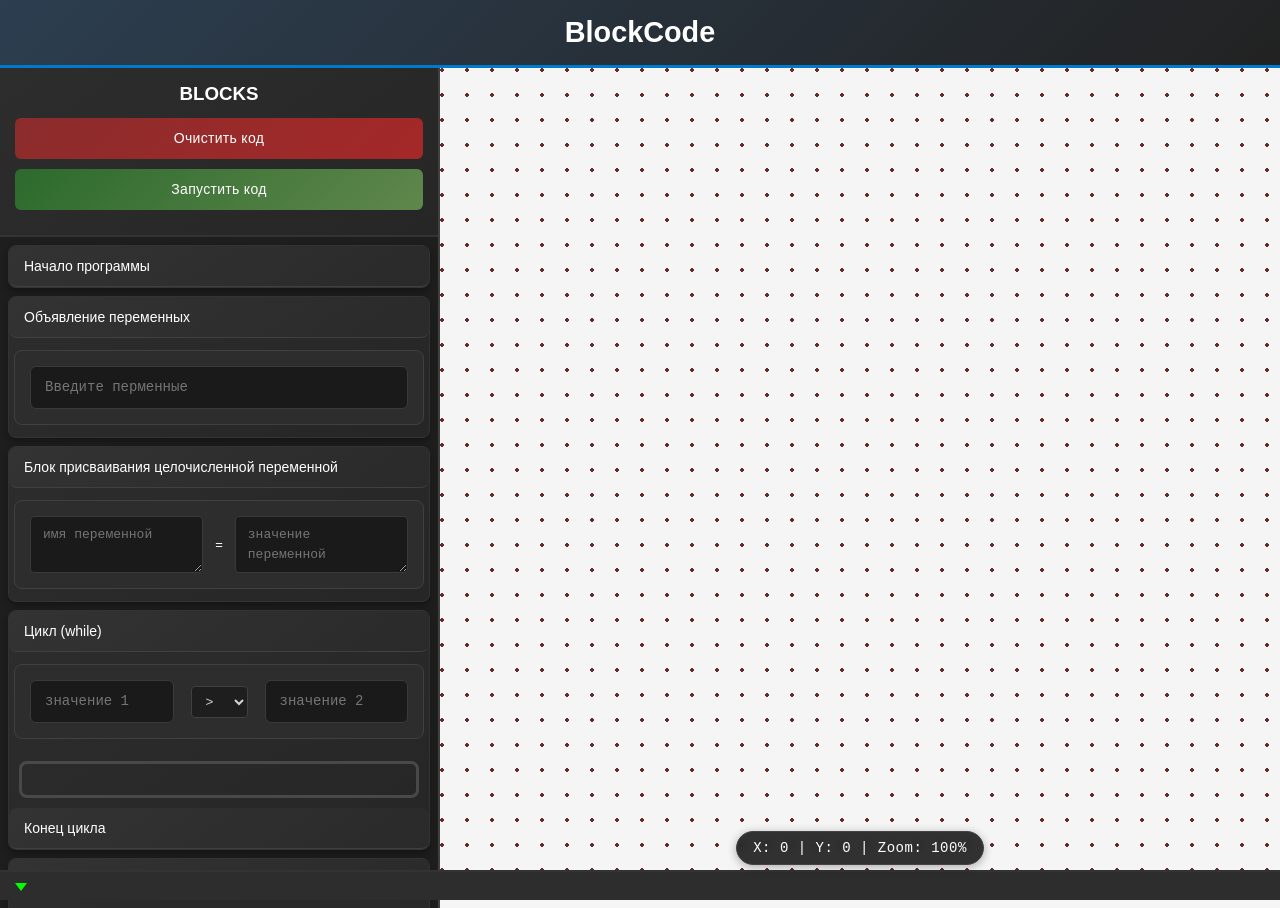
==== html/index.html @ 3c189d2e "nothing" ====
<!DOCTYPE html>
<html lang="en">
<head>
    <meta charset="UTF-8">
    <meta name="viewport" content="width=device-width, initial-scale=1.0">
    <title>BlockCode</title>
    <link rel="stylesheet" href="../css/style.css">
</head>
<body>
    <header class="header">
        <a class="logo">BlockCode</a> 
    </header>

    <div class="content">

        <div class="left-panel">
        
                <div class="panel-header">
                    <h3>BLOCKS</h3>
                    <button class="btn" id="clear-block-btn">Очистить код</button>
                    <button class="btn" id="run-program-btn">Запустить код</button>
                </div>
    
                <div class="block-container">
                    <div class="block-code" draggable="true" data-type="start">
                        <div class="block-header">
                            <span class="block-title">Начало программы</span>
                        </div>
                    </div>

                    <div class="block-code" draggable="true" data-type="VARIABLE">
                        <div class="block-header">
                            <span class="block-title">Объявление переменных</span>
                        </div>
                        <div class="block-code-content">
                            <div class="block-varible">
                                <input type="text" class="input-left" id="input_block_varible" placeholder="Введите перменные">
                            </div>
                        </div>
                    </div>
    
                    <div class="block-code" draggable="true" data-type="ASSIGN">
                        <div class="block-header">
                            <span class="block-title">Блок присваивания целочисленной переменной</span>
                        </div>
                        <div class="block-code-content">
                            <div class="block-varible">
                                <textarea name="block-name-varible" id="textarea_block_varible" placeholder="имя переменной"></textarea>
                                <span>=</span>
                                <textarea name="block-varible-values" id="textarea_block_values" placeholder="значение переменной"></textarea>
                            </div>
                        </div>
                    </div>

                    <div class="block-code" draggable="true" data-type="WHILE">
                        <div class="block-header">
                            <span class="block-title">Цикл (while)</span>
                        </div>
                        <div class="block-code-content">
                            <div class="condition-row">
                                <input type="text" class="input-left" id="input1_while_block" placeholder="значение 1">
                                <select class="operator-select" id="selector_while_block">
                                    <option value=">">></option>
                                    <option value="<"><</option>
                                    <option value="==">==</option>
                                    <option value="!=">!=</option>
                                    <option value=">=">>=</option>
                                    <option value="<="><=</option>
                                </select>
                                <input type="text" class="input-right" id="input2_while_block" placeholder="значение 2">
                            </div>
                        </div>
                        <div class="spawn-zone">

                        </div>
                           
                        <div class="block-footer">
                            <span class="block-title">Конец цикла</span>
                        </div>
                    </div>
                    
                    <div class="block-code" draggable="true" data-type="IF">
                        <div class="block-header">
                            <span class="block-title">Если</span>
                        </div>
                        <div class="block-code-content">
                            <div class="condition-row">
                                <input type="text" class="input-left" id="input1_if_block" placeholder="значение 1">
                                <select class="operator-select" id="selector_if_block">
                                    <option value=">">></option>
                                    <option value="<"><</option>
                                    <option value="==">==</option>
                                    <option value="!=">!=</option>
                                    <option value=">=">>=</option>
                                    <option value="<="><=</option>
                                </select>
                                <input type="text" class="input-right" id="input2_if_block" placeholder="значение 2">
                            </div>
                            
                        </div>
                        <div class="spawn-zone">

                        </div>
                        <div class="block-footer">
                            <span class="block-title">Конец если</span>
                        </div>
                    </div>

                    <div class="block-code" draggable="true" data-type="IF-ELSE">
                        <div class="block-header">
                            <span class="block-title">Если</span>
                        </div>
                        <div class="block-code-content">
                            <div class="condition-row">
                                <input type="text" class="input-left" id="input1_if_else_block" placeholder="значение 1">
                                <select class="operator-select" id="selector1_if_else_block">
                                    <option value=">">></option>
                                    <option value="<"><</option>
                                    <option value="==">==</option>
                                    <option value="!=">!=</option>
                                    <option value=">=">>=</option>
                                    <option value="<="><=</option>
                                </select>
                                <input type="text" class="input-right" id="input2_if_else_block" placeholder="значение 2">
                            </div>
                        </div>
                        <div class="spawn-zone">

                        </div>
                        <div class="block-footer">
                            <span class="block-title">Конец если</span>
                        </div>
                        <div class="block-header">
                            <span class="block-title">иначе</span>
                        </div>
                        
                        <div class="spawn-zone">

                        </div>
                        
                        <div class="block-footer">
                            <span class="block-title">Конец иначе</span>
                        </div>
                    </div>
    
                    <div class="block-code" draggable="true" data-type="arithmetic">
                        <div class="block-header">
                            <span class="block-title">Арифметика</span>
                        </div>
                        <div class="block-code-content">
                            <div class="condition-row">
    
                                <input type="text" class="input-left" id="input1_arifm_block" placeholder="значение 1">
    
                                <select class="operator-select" id="input_arifm_block">
                                    <option value="+">+</option>
                                    <option value="-">-</option>
                                    <option value="*">*</option>
                                    <option value="/">/</option>
                                    <option value="%">%</option>
                                </select>
                                <input type="text" class="input-right" id="input2_arifm_block" placeholder="значение 2">
                            </div>
                        </div>
                    </div>
                </div>
            
        </div>

        <div class="right-panel" id="rightPanel">
            <div class="programming-space" id="proramingSpace">
              
                
            </div>            
        </div>

        <div class="coordinates" id="coordinates">
            X: 0 | Y: 0 | Zoom: 100%
        </div>
    </div>

    <div id="console-wrapper">
        <div id="console-tab" onclick="toggleConsole()">
            <div id="console-chervon"></div>

        </div>
        <div id="console-body"></div>
    </div>

    <script src="../scripts/site_program/drag_drop.js"></script>
    <script src="../scripts/site_program/zoom.js"></script>
    <script src="../scripts/site_program/console.js"></script>
    <script type="module" src="../scripts/kapot.js"></script>
</body>
</html>




<!-- Получается, что нам нужно 5 блоков -->
<!-- Блок объявления пустых переменных --> <!-- sdelano -->
<!-- Блок перезаписи переменных --> <!-- in progress -->
<!-- Арифметика (в том числе со скобками и тому подобным) --> <!-- in progress -->
<!-- Условие -->
<!-- Цикл -->
---- css/style.css ----
* {
    margin: 0;
    padding: 0;
    box-sizing: border-box;
}

html, body {
    font-family: Arial, sans-serif;
    overflow-y: hidden;
    margin: 0;
    padding: 0;
}

.header {
    background: linear-gradient(135deg, #2c3e50 0%, #222222 100%);
    color: white;
    padding: 1rem;
    position: sticky;
    border-bottom: 3px solid #007acc;
}

.logo {
    justify-content: center;
    display: flex;
    font-size: 1.8rem;
    font-weight: bold;
    color: white;
    text-decoration: none;
}

.left-pannel {
    background-color: #1e1e1e;
    position: sticky;
}

.container {
    display: flex;
    height: 100vh;
    flex: 1 1;
    overflow-y: auto;
    min-height: 10;
}

.left-panel {
    width: 400px;
    background-color: #1e1e1e;
    color: #fff;
    display: flex;
    flex-direction: column;
    border-right: 2px solid #404040;
}

.panel-header {

    padding: 15px;
    gap: 15px;
    background: linear-gradient(145deg, #2d2d2d 0%, #262626 100%);
    border-bottom: 2px solid #333;
}

.panel-header h3 {
    justify-content: center;
    display: flex;
    margin-bottom: 13px;
    color: #fff;
}


.btn {
    margin: 10px 0 ;
    display: block;
    width: 100%;
    padding: 10px 20px;
    border: none;
    border-radius: 6px;
    font-size: 14px;
    font-weight: 500;
    cursor: pointer;
    transition: all 0.3s ease;
    text-align: center;
    text-decoration: none;
    line-height: 1.5;
    letter-spacing: 0.3px;
    color: #fff;
}

#clear-block-btn{
    background: linear-gradient(135deg, #8b2c2c 0%, #a52828 100%);
}

#run-program-btn {
    background: linear-gradient(135deg, #2d6a2d 0%, #5f874c 100%);
}



.content {
    display: flex;
    overflow: hidden;
}

.left-panel {
    width: 440px;
    overflow-y: auto;
    overflow-x: hidden;
    height: calc(100vh - 60px);
}

::-webkit-scrollbar {
    width: 6px;
}

::-webkit-scrollbar-thumb {
    background: rgba(255,255,255,0.2);
    border-radius: 3px;
}

::-webkit-scrollbar-thumb:hover {
    background: rgba(255,255,255,0.3);
}



.block-code {
    margin: 8px;
    border: 1px solid #333;
    min-width: auto;
    border-radius: 8px;
    background: linear-gradient(145deg, #2d2d2d 0%, #262626 100%);
    box-shadow: 0 4px 6px rgba(0,0,0,0.3);
    font-family: 'Segoe UI', sans-serif;
    font-size: 13px;
}

.block-code.in-workspace{
    width: 400px;
    
}

.block-header,
.block-footer {
    background: linear-gradient(145deg, #333 0%, #2a2a2a 100%);
    position: sticky;
    top: 0;
    padding: 12px 15px;
    border-bottom: 1px solid #404040;
    border-radius: 8px;
    justify-content: space-between;
    gap: 10px;
    cursor: pointer;
}

.block-title {
    display: flex;
    justify-self: center;
    gap: 8px;
    color: #fff;
    font-size: 14px;
    font-weight: 500;
    margin: 0;
}


.delete-btn {
    position: absolute;
    right: 5px;
    top: 5px;
    width: 25px;
    height: 25px;
    border: none;
    border-radius: 50%;
    background-color: #e74c3c;
    color: white;
    cursor: pointer;
    
}


.operator-select {
    display: flex;
    justify-self: center;
    height: 32px;
    width: 57px;
    margin: 5px;
    padding: 0 10px;
    color: #d4d4d4;
    background-color: #1e1e1e;
    border: 1px solid #404040;
    border-radius: 4px;
    cursor: pointer;
}

.operator-select:hover {
    border-color: #007acc;
    background-color: #252525;
}

.block-varible {
    display: flex;
    align-items: center;
    gap: 12px;
    padding: 15px;
    background-color: #2d2d2d;
    border: 1px solid #404040;
    border-radius: 8px;
    margin: 7px 0 ;
    width: 100%;
    
}

.block-varible textarea {
    background-color: #1a1a1a;
    color: #d4d4d4;
    border: 1px solid #3a3a3a;
    border-radius: 4px;
    padding: 8px 12px;
    font-family: 'Courier New', monospace;
    font-size: 13px;
    line-height: 1.5;
    resize: both;
    min-height: 36px;
    max-height: 120px;
    min-width: 120px;
}

.condition-row {
    display: flex;
    align-items: center;
    gap: 12px;
    padding: 15px;
    background-color: #2d2d2d;
    border: 1px solid #404040;
    border-radius: 8px;
    margin: 7px 0 ;
    max-width: 100%;
    
}

.input-left, .input-right {
    flex: 1;
    
    background-color: #1a1a1a;
    color: #fff; 
    border: 1px solid #3a3a3a;
    border-radius: 6px;
    padding: 10px 14px;
    font-family: 'Courier New', monospace;
    font-size: 14px;
    line-height: 1.5;
    min-width: 120px;
}

#input_block_varible {
    width: 500px;
}

.block-code-content {
    justify-content: center;
    display: flex;
    gap: 5px;
    padding: 5px;
}

.cycle-condition {
    display: flex;
    align-items: center;
    gap: 12px;
    padding: 15px;
    background-color: #2d2d2d;
    border: 1px solid #404040;
    border-radius: 8px;
    margin: 7px 0 ;
}

.cycle-blocks {
    display: flex;
    align-items: center;
    justify-content: center;
    min-height: 40px;
    border: 3px solid #2d2d2d;
}

.spawn-zone {
    height:  37px;
    border: 3px solid #494949;
    border-radius: 8px;
    margin: 10px; 
}

.right-panel {
    flex: 1;
    position: relative;
    overflow: hidden;
    background-color: #2d2d2d;
    height: 800x;
    min-height: 100%;
}

.right-panel.panning {
    cursor: grabbing;
}

#proramingSpace {
    position: absolute;
    top: 0;
    left: 0;
    width: 5000px;
    height: 5000px;
    transform-origin: 0 0;
    background-image: radial-gradient(circle at 2px 2px, #672929 2px, transparent 2px);
    background-size: 25px 25px;
    background-color: #f5f5f5;
    background-repeat: repeat;
    color: #ffffff


}

.coordinates {
    position: fixed;
    justify-self: center;
    bottom: 20px;
    left: calc(440px + 20px);
    background: rgba(0,0,0,0.8);
    color: #fff;
    padding: 8px 16px;
    border-radius: 20px;
    font-family: 'Courier New', monospace;
    font-size: 13px;
    border: 1px solid #007acc;
    letter-spacing: 0.5px;
}


#console-wrapper {
    position: fixed;
    bottom: 0;
    left: 0;
    right: 0;
    height: 30px;
    background: #1e1e1e;
    color: #00ff00;
    font-family: 'Courier New', monospace;
    border-top: 2px solid #333;
    transition: height 0.3s ease;
    overflow: hidden;
    display: flex;
    flex-direction: column;
}

#console-wrapper.open {
    height: 300px;
}


#console-tab {
    height: 30px;
    background: #2d2d2d;
    cursor: pointer;
    display: flex;
    align-items: center;
    padding: 0 15px;
    border-bottom: 1px solid #444;
    user-select: none;
    flex-shrink: 0;
}

#console-tab:hover {
    background: #3d3d3d;
}

#console-chervon {
    width: 0;
    height: 0;
    border-left: 6px solid transparent;
    border-right: 6px solid transparent;
    border-top: 8px solid #00ff00;
    transition: transform 0.3s ease;
}

#console-wrapper.open #console-chervon {
    transform: rotate(180deg);
}

#console-body {
    flex: 1;
    overflow-y: auto;
    padding: 10px;
    background: #1e1e1e;
    color: #00ff00;
    font-size: 14px;
    line-height: 1.5;
    scroll-behavior: smooth;
}

.console-line {
    margin-bottom: 4px;
    word-break: break-all;
    white-space: pre-wrap;
    border-bottom: 1px solid #333;
    padding: 2px 0;
    animation: fadeIn 0.2s ease;
}

.console-prefix {
    color: #4caf50;
    font-weight: bold;
    margin-right: 8px;
    opacity: 0.8;
}

.console-error {
    color: #ff4444;
}

#console-body::-webkit-scrollbar {
    width: 8px;
}

#console-body::-webkit-scrollbar-track {
    background: #2d2d2d;
}

#console-body::-webkit-scrollbar-thumb {
    background: #666;
    border-radius: 4px;
}

#console-body::-webkit-scrollbar-thumb:hover {
    background: #888;
}


@keyframes fadeIn {
    from {
        opacity: 0;
        transform: translateY(-5px);
    }
    to {
        opacity: 1;
        transform: translateY(0);
    }
}

#console-body {
    text-shadow: 0 0 5px rgba(0, 255, 0, 0.3);
}

.console-line:hover {
    background: rgba(255, 255, 255, 0.05);
}


.coordinates {
    position: fixed;
    bottom: 35px; 
    right: 20px;
    background: rgba(0, 0, 0, 0.8);
    color: #fff;
    padding: 8px 16px;
    border-radius: 20px;
    font-family: 'Courier New', monospace;
    font-size: 14px;
    border: 1px solid #444;
    backdrop-filter: blur(5px);
    z-index: 999;
    transition: bottom 0.3s ease;
    box-shadow: 0 2px 10px rgba(0, 0, 0, 0.3);
}

#console-wrapper.open + .coordinates,
.coordinates:has(+ #console-wrapper.open) {
    bottom: 305px; 
}
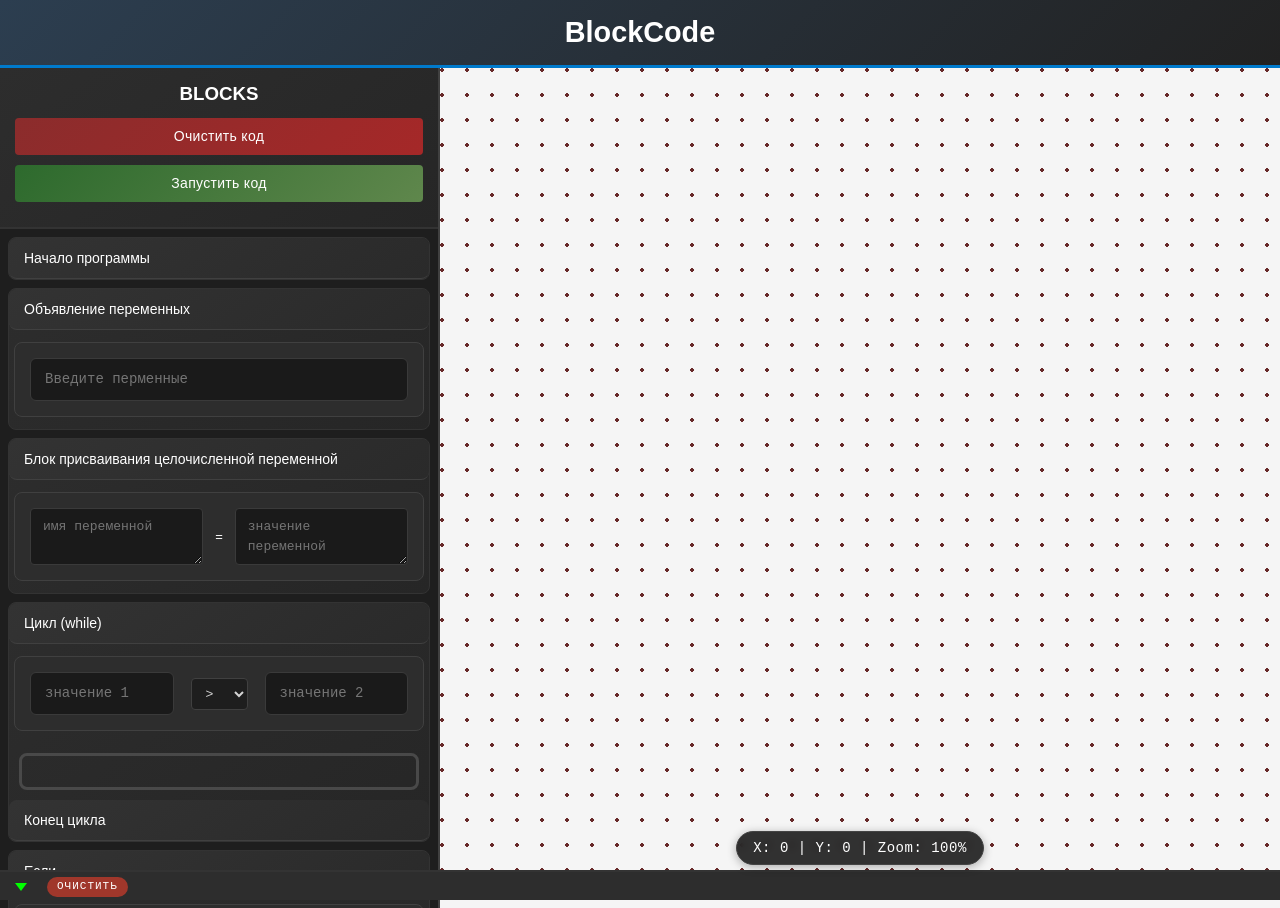
==== commit b569f853: "version 10" ====
--- a/html/index.html
+++ b/html/index.html
@@ -144,26 +144,6 @@
                         </div>
                     </div>
     
-                    <div class="block-code" draggable="true" data-type="arithmetic">
-                        <div class="block-header">
-                            <span class="block-title">Арифметика</span>
-                        </div>
-                        <div class="block-code-content">
-                            <div class="condition-row">
-    
-                                <input type="text" class="input-left" id="input1_arifm_block" placeholder="значение 1">
-    
-                                <select class="operator-select" id="input_arifm_block">
-                                    <option value="+">+</option>
-                                    <option value="-">-</option>
-                                    <option value="*">*</option>
-                                    <option value="/">/</option>
-                                    <option value="%">%</option>
-                                </select>
-                                <input type="text" class="input-right" id="input2_arifm_block" placeholder="значение 2">
-                            </div>
-                        </div>
-                    </div>
                 </div>
             
         </div>
@@ -183,7 +163,7 @@
     <div id="console-wrapper">
         <div id="console-tab" onclick="toggleConsole()">
             <div id="console-chervon"></div>
-
+            <button id="console-clear-but" onclick="event.stopPropagation(); clearConsole()">Очистить</button>
         </div>
         <div id="console-body"></div>
     </div>
@@ -197,10 +177,3 @@
 
 
 
-
-<!-- Получается, что нам нужно 5 блоков -->
-<!-- Блок объявления пустых переменных --> <!-- sdelano -->
-<!-- Блок перезаписи переменных --> <!-- in progress -->
-<!-- Арифметика (в том числе со скобками и тому подобным) --> <!-- in progress -->
-<!-- Условие -->
-<!-- Цикл -->
--- a/css/style.css
+++ b/css/style.css
@@ -84,12 +84,39 @@
     color: #fff;
 }
 
-#clear-block-btn{
+#clear-block-btn {
     background: linear-gradient(135deg, #8b2c2c 0%, #a52828 100%);
-}
+    border: none;
+    color: white;
+    cursor: pointer;
+    padding: 8px 16px;
+    border-radius: 4px;
+    font-family: inherit;
+    transition: all 0.2s ease;
+}
+
+#clear-block-btn:hover {
+    transform: scale(0.95);
+    background: linear-gradient(135deg, #6b1f1f 0%, #7a1f1f 100%);
+    box-shadow: inset 0 0 10px rgba(0, 0, 0, 0.3);
+}
+
 
 #run-program-btn {
     background: linear-gradient(135deg, #2d6a2d 0%, #5f874c 100%);
+    border: none;
+    color: white;
+    cursor: pointer;
+    padding: 8px 16px;
+    border-radius: 4px;
+    font-family: inherit;
+    transition: all 0.2s ease;
+}
+
+#run-program-btn:hover {
+    transform: scale(0.95);
+    background: linear-gradient(135deg, #1f4f1f 0%, #3e6b2f 100%);
+    box-shadow: inset 0 0 10px rgba(0, 0, 0, 0.3);
 }
 
 
@@ -127,7 +154,7 @@
     min-width: auto;
     border-radius: 8px;
     background: linear-gradient(145deg, #2d2d2d 0%, #262626 100%);
-    box-shadow: 0 4px 6px rgba(0,0,0,0.3);
+    
     font-family: 'Segoe UI', sans-serif;
     font-size: 13px;
 }
@@ -173,6 +200,11 @@
     color: white;
     cursor: pointer;
     
+}
+
+.delete-btn:hover{
+    transform: scale(0.95);
+    background-color: #73271f;
 }
 
 
@@ -354,6 +386,7 @@
 
 
 #console-tab {
+    gap: 20px;
     height: 30px;
     background: #2d2d2d;
     cursor: pointer;
@@ -473,3 +506,36 @@
     bottom: 305px; 
 }
 
+#console-clear-but {
+    position: relative;
+    height: 20px;
+    border: none;
+    border-radius: 12px;
+    background-color: #a0372b;
+    color: white;
+    cursor: pointer;
+    font-size: 11px;
+    line-height: 1;
+    display: flex;
+    align-items: center;
+    justify-content: center;
+    transition: background-color 0.2s ease;
+    font-family: 'Courier New', monospace;
+    padding: 0 10px;
+
+    text-transform: uppercase;
+    letter-spacing: 1px;
+}
+
+#console-clear-but:hover {
+    background-color: #6d231b;
+}
+
+#console-clear-but:active {
+    transform: scale(0.95);
+}
+
+#console-clear-but:focus-visible {
+    outline: 2px solid #e74c3c;
+    outline-offset: 2px;
+}
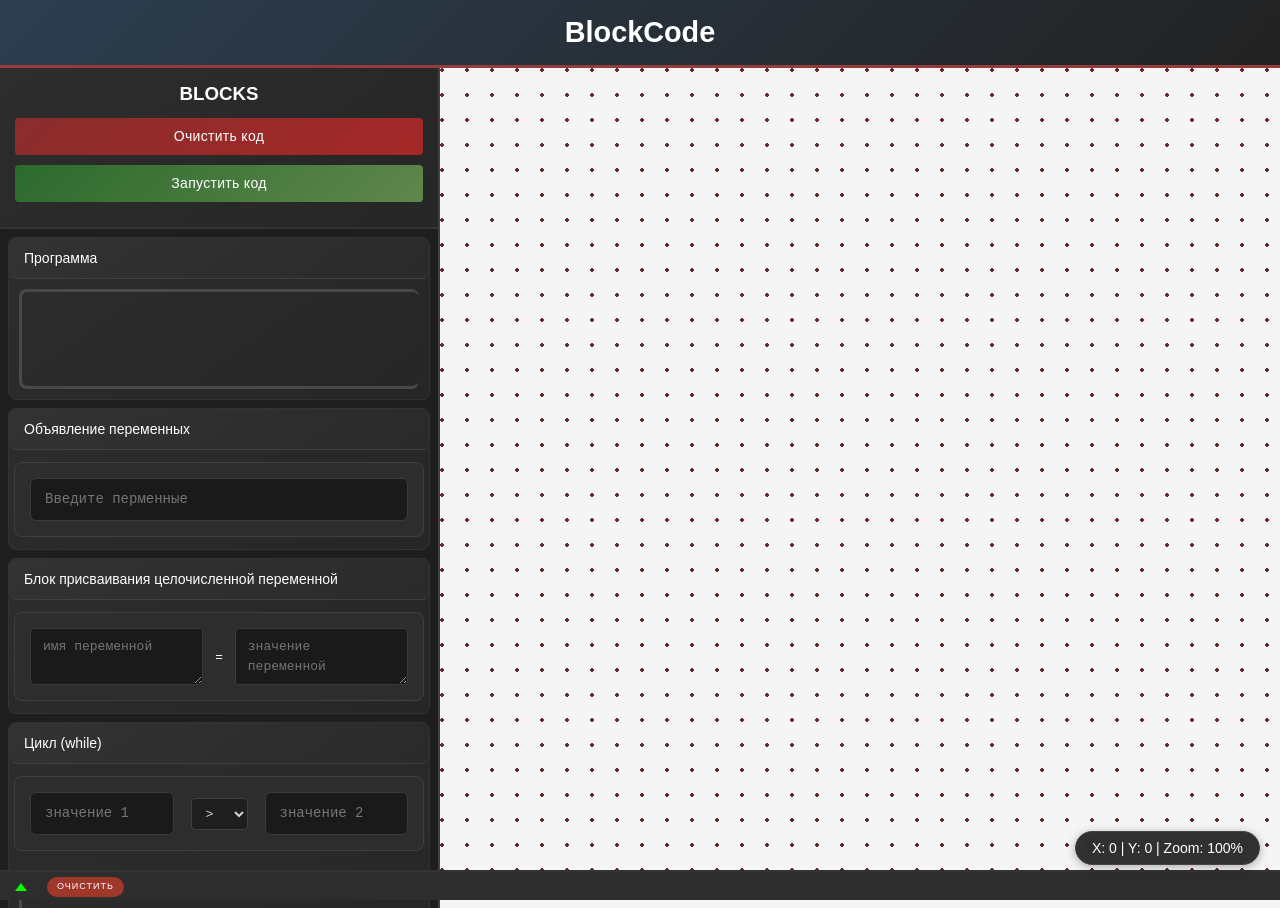
==== commit a1fc804a: "новый драг и дроп, обработка код" ====
--- a/html/index.html
+++ b/html/index.html
@@ -23,9 +23,13 @@
                 </div>
     
                 <div class="block-container">
+
                     <div class="block-code" draggable="true" data-type="start">
                         <div class="block-header">
-                            <span class="block-title">Начало программы</span>
+                            <span class="block-title">Программа</span>
+                        </div>
+                        <div class="spawn-zone">
+
                         </div>
                     </div>
 
@@ -172,6 +176,7 @@
     <script src="../scripts/site_program/zoom.js"></script>
     <script src="../scripts/site_program/console.js"></script>
     <script type="module" src="../scripts/kapot.js"></script>
+    <script src="../scripts/block-manager.js"></script>
 </body>
 </html>
 
--- a/css/style.css
+++ b/css/style.css
@@ -16,7 +16,7 @@
     color: white;
     padding: 1rem;
     position: sticky;
-    border-bottom: 3px solid #007acc;
+    border-bottom: 3px solid #943c3c;
 }
 
 .logo {
@@ -33,13 +33,7 @@
     position: sticky;
 }
 
-.container {
-    display: flex;
-    height: 100vh;
-    flex: 1 1;
-    overflow-y: auto;
-    min-height: 10;
-}
+
 
 .left-panel {
     width: 400px;
@@ -47,6 +41,7 @@
     color: #fff;
     display: flex;
     flex-direction: column;
+    
     border-right: 2px solid #404040;
 }
 
@@ -84,6 +79,7 @@
     color: #fff;
 }
 
+#run-program-btn,
 #clear-block-btn {
     background: linear-gradient(135deg, #8b2c2c 0%, #a52828 100%);
     border: none;
@@ -95,6 +91,7 @@
     transition: all 0.2s ease;
 }
 
+#run-program-btn:hover,
 #clear-block-btn:hover {
     transform: scale(0.95);
     background: linear-gradient(135deg, #6b1f1f 0%, #7a1f1f 100%);
@@ -103,25 +100,20 @@
 
 
 #run-program-btn {
-    background: linear-gradient(135deg, #2d6a2d 0%, #5f874c 100%);
-    border: none;
-    color: white;
-    cursor: pointer;
-    padding: 8px 16px;
-    border-radius: 4px;
-    font-family: inherit;
-    transition: all 0.2s ease;
+    background: linear-gradient(135deg, #2d6a2d 0%, #5f874c 100%) !important;
+    
 }
 
 #run-program-btn:hover {
-    transform: scale(0.95);
-    background: linear-gradient(135deg, #1f4f1f 0%, #3e6b2f 100%);
-    box-shadow: inset 0 0 10px rgba(0, 0, 0, 0.3);
-}
-
-
+    background: linear-gradient(135deg, #1f4f1f 0%, #3e6b2f 100%) !important;
+}
+
+.block-container{
+    
+}
 
 .content {
+    
     display: flex;
     overflow: hidden;
 }
@@ -315,8 +307,10 @@
 .spawn-zone {
     height:  37px;
     border: 3px solid #494949;
+    border-right: hidden;
     border-radius: 8px;
     margin: 10px; 
+    
 }
 
 .right-panel {
@@ -333,6 +327,7 @@
 }
 
 #proramingSpace {
+    
     position: absolute;
     top: 0;
     left: 0;
@@ -343,26 +338,11 @@
     background-size: 25px 25px;
     background-color: #f5f5f5;
     background-repeat: repeat;
-    color: #ffffff
-
-
-}
-
-.coordinates {
-    position: fixed;
-    justify-self: center;
-    bottom: 20px;
-    left: calc(440px + 20px);
-    background: rgba(0,0,0,0.8);
-    color: #fff;
-    padding: 8px 16px;
-    border-radius: 20px;
-    font-family: 'Courier New', monospace;
-    font-size: 13px;
-    border: 1px solid #007acc;
-    letter-spacing: 0.5px;
-}
-
+    color: #ffffff;
+    cursor: crosshair;   
+
+
+}
 
 #console-wrapper {
     position: fixed;
@@ -409,10 +389,11 @@
     border-right: 6px solid transparent;
     border-top: 8px solid #00ff00;
     transition: transform 0.3s ease;
+    transform: rotate(180deg);
 }
 
 #console-wrapper.open #console-chervon {
-    transform: rotate(180deg);
+    transform: rotate(-90deg);
 }
 
 #console-body {
@@ -486,13 +467,14 @@
 
 .coordinates {
     position: fixed;
+    
     bottom: 35px; 
     right: 20px;
     background: rgba(0, 0, 0, 0.8);
     color: #fff;
     padding: 8px 16px;
     border-radius: 20px;
-    font-family: 'Courier New', monospace;
+    
     font-size: 14px;
     border: 1px solid #444;
     backdrop-filter: blur(5px);
@@ -514,15 +496,13 @@
     background-color: #a0372b;
     color: white;
     cursor: pointer;
-    font-size: 11px;
+    font-size: 9px;
     line-height: 1;
     display: flex;
     align-items: center;
     justify-content: center;
     transition: background-color 0.2s ease;
-    font-family: 'Courier New', monospace;
     padding: 0 10px;
-
     text-transform: uppercase;
     letter-spacing: 1px;
 }
@@ -538,4 +518,22 @@
 #console-clear-but:focus-visible {
     outline: 2px solid #e74c3c;
     outline-offset: 2px;
-}+}
+
+.spawn-zone {
+  display: flex;
+  flex-direction: column;
+  gap: 8px;
+  padding: 12px;
+  min-height: 100px;
+  height: auto;
+  transition: min-height 0.3s ease;
+}
+
+.block-code .in-workspace {
+  transform: scale(1);
+
+  transform-origin: top left;
+  transition: transform 0.2s ease;
+  margin-bottom: calc((1 - 0.75) * -100%);
+}
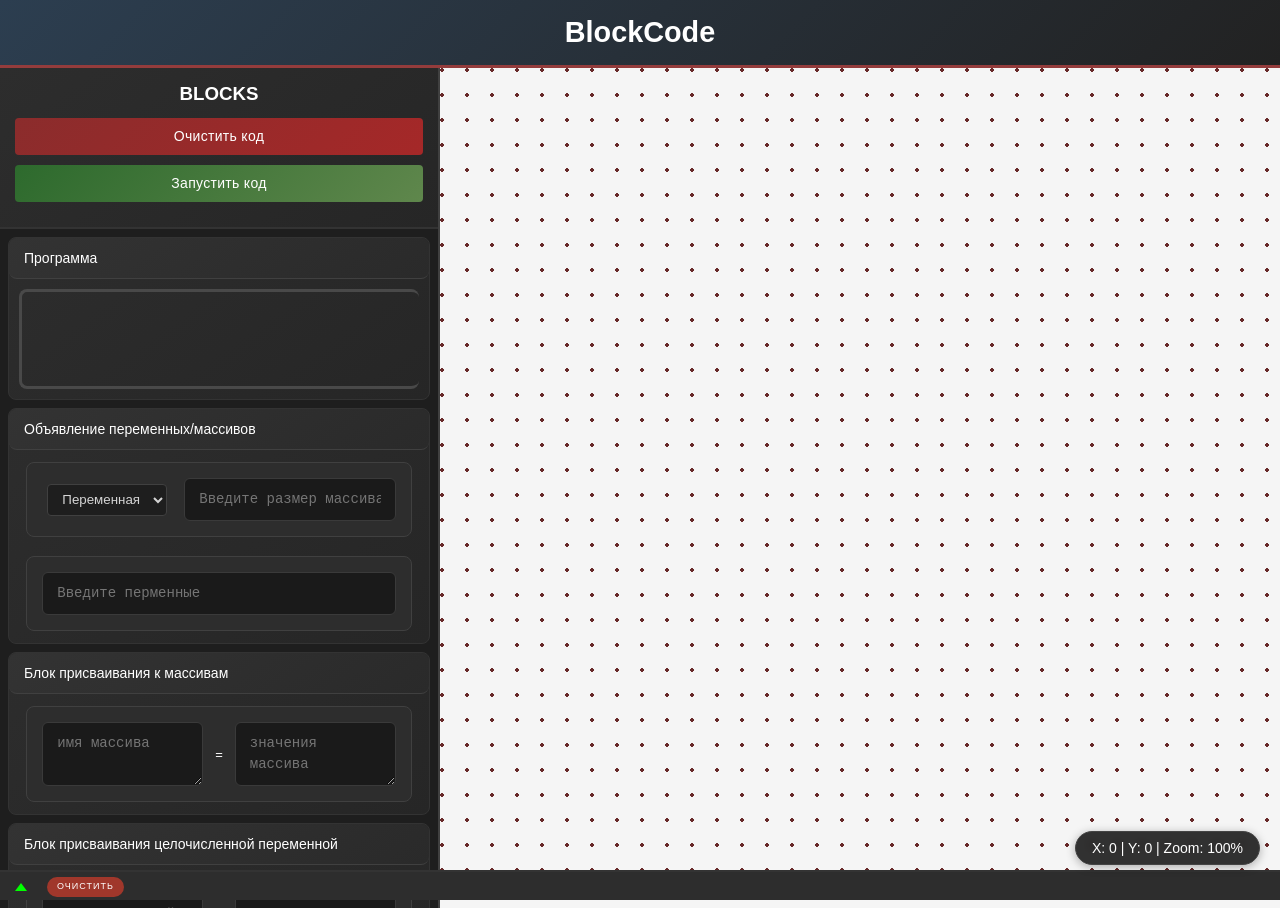
==== commit 6585a4b9: "добавлены массивы" ====
--- a/html/index.html
+++ b/html/index.html
@@ -33,37 +33,71 @@
                         </div>
                     </div>
 
+                    
                     <div class="block-code" draggable="true" data-type="VARIABLE">
                         <div class="block-header">
-                            <span class="block-title">Объявление переменных</span>
-                        </div>
-                        <div class="block-code-content">
-                            <div class="block-varible">
-                                <input type="text" class="input-left" id="input_block_varible" placeholder="Введите перменные">
-                            </div>
-                        </div>
-                    </div>
-    
+                            <span class="block-title">Объявление переменных/массивов</span>
+                        </div>
+                        <div class="block-code-content">
+                            <div class="block-stroke">
+                                <select class="operator-select" id="selector_variables_block">
+                                        <option value="variable">Переменная</option>
+                                        <option value="array">Массив</option>
+                                </select>
+                                <input type="text" class="input" placeholder="Введите размер массива" >
+                                
+                            </div>
+                            <div class="block-stroke">
+                                <input type="text" class="input" id="input_block_print" placeholder="Введите перменные">
+                            </div>
+                        </div>
+                    </div>
+
+                    <div class="block-code" draggable="true" data-type="ARRAY">
+                        <div class="block-header">
+                            <span class="block-title">Блок присваивания к массивам</span>
+                        </div>
+                        <div class="block-code-content">
+                            <div class="block-stroke">
+                                <textarea name="block-name-varible" class="textarea" id="textarea_block_array" placeholder="имя массива"></textarea>
+                                <span>=</span>
+                                <textarea name="block-varible-values" class="textarea" id="textarea_block_array_values" placeholder="значения массива"></textarea>
+                            </div>
+                        </div>
+                    </div>
+                    
                     <div class="block-code" draggable="true" data-type="ASSIGN">
                         <div class="block-header">
                             <span class="block-title">Блок присваивания целочисленной переменной</span>
                         </div>
                         <div class="block-code-content">
-                            <div class="block-varible">
+                            <div class="block-stroke">
                                 <textarea name="block-name-varible" id="textarea_block_varible" placeholder="имя переменной"></textarea>
                                 <span>=</span>
                                 <textarea name="block-varible-values" id="textarea_block_values" placeholder="значение переменной"></textarea>
                             </div>
                         </div>
                     </div>
-
+                    
+                    <div class="block-code" draggable="true" data-type="PRINT">
+                        <div class="block-header">
+                            <span class="block-title">Вывод</span>
+                        </div>
+                        <div class="block-code-content">
+                            <div class="block-stroke">
+                                <input type="text" class="input" id="input_block_varible" placeholder="Введите что">
+                            </div>
+                        </div>
+                        
+                    </div>
+                    
                     <div class="block-code" draggable="true" data-type="WHILE">
                         <div class="block-header">
                             <span class="block-title">Цикл (while)</span>
                         </div>
                         <div class="block-code-content">
                             <div class="condition-row">
-                                <input type="text" class="input-left" id="input1_while_block" placeholder="значение 1">
+                                <input type="text" class="input" id="input1_while_block" placeholder="значение 1">
                                 <select class="operator-select" id="selector_while_block">
                                     <option value=">">></option>
                                     <option value="<"><</option>
@@ -72,7 +106,7 @@
                                     <option value=">=">>=</option>
                                     <option value="<="><=</option>
                                 </select>
-                                <input type="text" class="input-right" id="input2_while_block" placeholder="значение 2">
+                                <input type="text" class="input" id="input2_while_block" placeholder="значение 2">
                             </div>
                         </div>
                         <div class="spawn-zone">
@@ -90,7 +124,7 @@
                         </div>
                         <div class="block-code-content">
                             <div class="condition-row">
-                                <input type="text" class="input-left" id="input1_if_block" placeholder="значение 1">
+                                <input type="text" class="input" id="input1_if_block" placeholder="значение 1">
                                 <select class="operator-select" id="selector_if_block">
                                     <option value=">">></option>
                                     <option value="<"><</option>
@@ -99,7 +133,7 @@
                                     <option value=">=">>=</option>
                                     <option value="<="><=</option>
                                 </select>
-                                <input type="text" class="input-right" id="input2_if_block" placeholder="значение 2">
+                                <input type="text" class="input" id="input2_if_block" placeholder="значение 2">
                             </div>
                             
                         </div>
@@ -117,7 +151,7 @@
                         </div>
                         <div class="block-code-content">
                             <div class="condition-row">
-                                <input type="text" class="input-left" id="input1_if_else_block" placeholder="значение 1">
+                                <input type="text" class="input" id="input1_if_else_block" placeholder="значение 1">
                                 <select class="operator-select" id="selector1_if_else_block">
                                     <option value=">">></option>
                                     <option value="<"><</option>
@@ -126,7 +160,7 @@
                                     <option value=">=">>=</option>
                                     <option value="<="><=</option>
                                 </select>
-                                <input type="text" class="input-right" id="input2_if_else_block" placeholder="значение 2">
+                                <input type="text" class="input" id="input2_if_else_block" placeholder="значение 2">
                             </div>
                         </div>
                         <div class="spawn-zone">
@@ -154,6 +188,7 @@
 
         <div class="right-panel" id="rightPanel">
             <div class="programming-space" id="proramingSpace">
+                
               
                 
             </div>            
@@ -177,6 +212,7 @@
     <script src="../scripts/site_program/console.js"></script>
     <script type="module" src="../scripts/kapot.js"></script>
     <script src="../scripts/block-manager.js"></script>
+    
 </body>
 </html>
 
--- a/css/style.css
+++ b/css/style.css
@@ -108,10 +108,6 @@
     background: linear-gradient(135deg, #1f4f1f 0%, #3e6b2f 100%) !important;
 }
 
-.block-container{
-    
-}
-
 .content {
     
     display: flex;
@@ -146,6 +142,7 @@
     min-width: auto;
     border-radius: 8px;
     background: linear-gradient(145deg, #2d2d2d 0%, #262626 100%);
+   
     
     font-family: 'Segoe UI', sans-serif;
     font-size: 13px;
@@ -203,8 +200,8 @@
 .operator-select {
     display: flex;
     justify-self: center;
-    height: 32px;
-    width: 57px;
+    min-height: 32px;
+    min-w: 57px;
     margin: 5px;
     padding: 0 10px;
     color: #d4d4d4;
@@ -219,7 +216,8 @@
     background-color: #252525;
 }
 
-.block-varible {
+.block-stroke,
+.condition-row {
     display: flex;
     align-items: center;
     gap: 12px;
@@ -228,41 +226,13 @@
     border: 1px solid #404040;
     border-radius: 8px;
     margin: 7px 0 ;
-    width: 100%;
-    
-}
-
-.block-varible textarea {
-    background-color: #1a1a1a;
-    color: #d4d4d4;
-    border: 1px solid #3a3a3a;
-    border-radius: 4px;
-    padding: 8px 12px;
-    font-family: 'Courier New', monospace;
-    font-size: 13px;
-    line-height: 1.5;
-    resize: both;
-    min-height: 36px;
-    max-height: 120px;
-    min-width: 120px;
-}
-
-.condition-row {
-    display: flex;
-    align-items: center;
-    gap: 12px;
-    padding: 15px;
-    background-color: #2d2d2d;
-    border: 1px solid #404040;
-    border-radius: 8px;
-    margin: 7px 0 ;
-    max-width: 100%;
-    
-}
-
-.input-left, .input-right {
+    width: 94%;
+    
+}
+
+.block-stroke textarea,
+.input {
     flex: 1;
-    
     background-color: #1a1a1a;
     color: #fff; 
     border: 1px solid #3a3a3a;
@@ -281,8 +251,10 @@
 .block-code-content {
     justify-content: center;
     display: flex;
+    flex-direction: column;
     gap: 5px;
     padding: 5px;
+    align-items: center;
 }
 
 .cycle-condition {
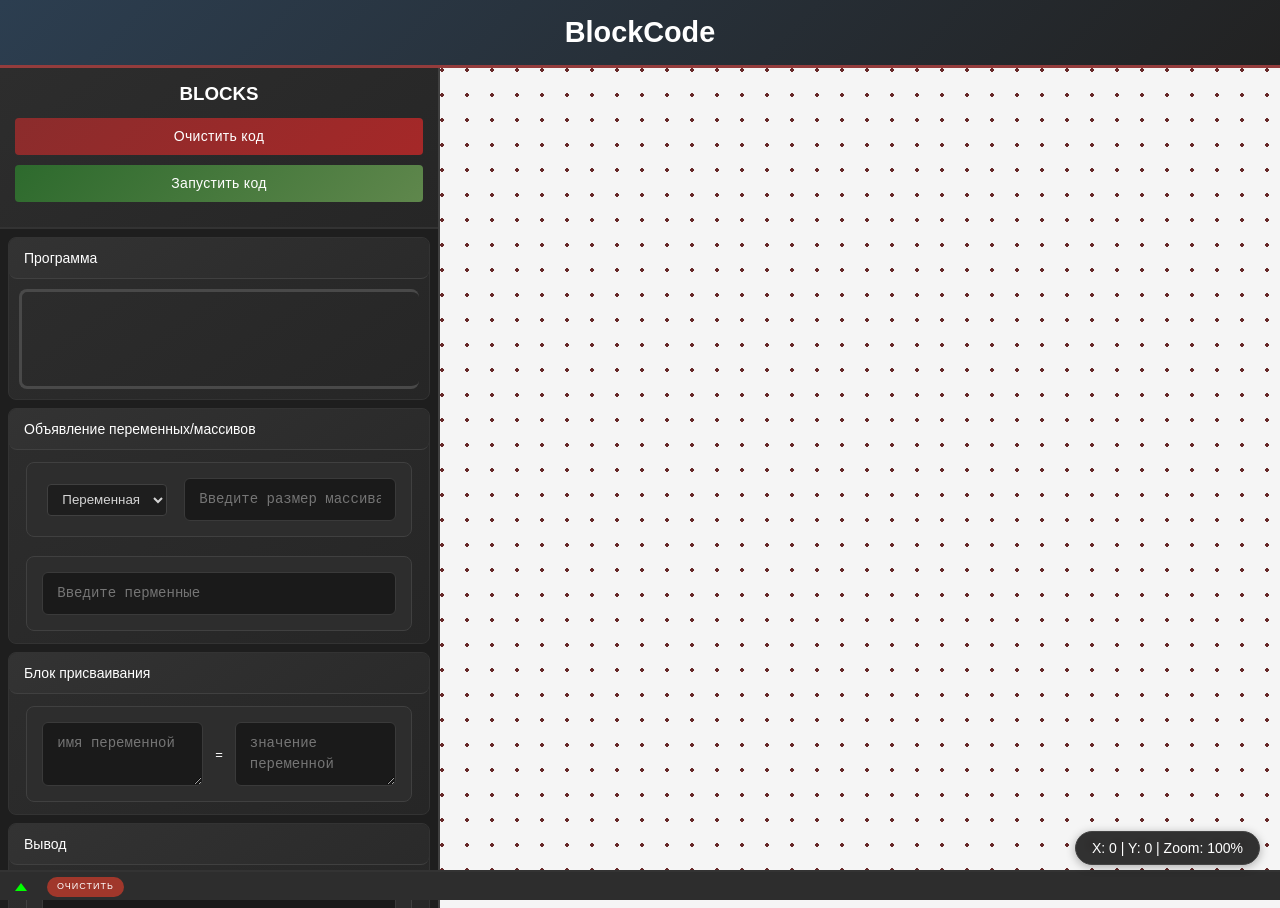
==== commit 9e1ede0d: "массивам можно давать значения" ====
--- a/html/index.html
+++ b/html/index.html
@@ -52,25 +52,13 @@
                             </div>
                         </div>
                     </div>
-
-                    <div class="block-code" draggable="true" data-type="ARRAY">
-                        <div class="block-header">
-                            <span class="block-title">Блок присваивания к массивам</span>
-                        </div>
-                        <div class="block-code-content">
-                            <div class="block-stroke">
-                                <textarea name="block-name-varible" class="textarea" id="textarea_block_array" placeholder="имя массива"></textarea>
-                                <span>=</span>
-                                <textarea name="block-varible-values" class="textarea" id="textarea_block_array_values" placeholder="значения массива"></textarea>
-                            </div>
-                        </div>
-                    </div>
                     
                     <div class="block-code" draggable="true" data-type="ASSIGN">
                         <div class="block-header">
-                            <span class="block-title">Блок присваивания целочисленной переменной</span>
-                        </div>
-                        <div class="block-code-content">
+                            <span class="block-title">Блок присваивания</span>
+                        </div>
+                        <div class="block-code-content">
+                           
                             <div class="block-stroke">
                                 <textarea name="block-name-varible" id="textarea_block_varible" placeholder="имя переменной"></textarea>
                                 <span>=</span>
--- a/css/style.css
+++ b/css/style.css
@@ -201,7 +201,7 @@
     display: flex;
     justify-self: center;
     min-height: 32px;
-    min-w: 57px;
+    min-width: 57px;
     margin: 5px;
     padding: 0 10px;
     color: #d4d4d4;
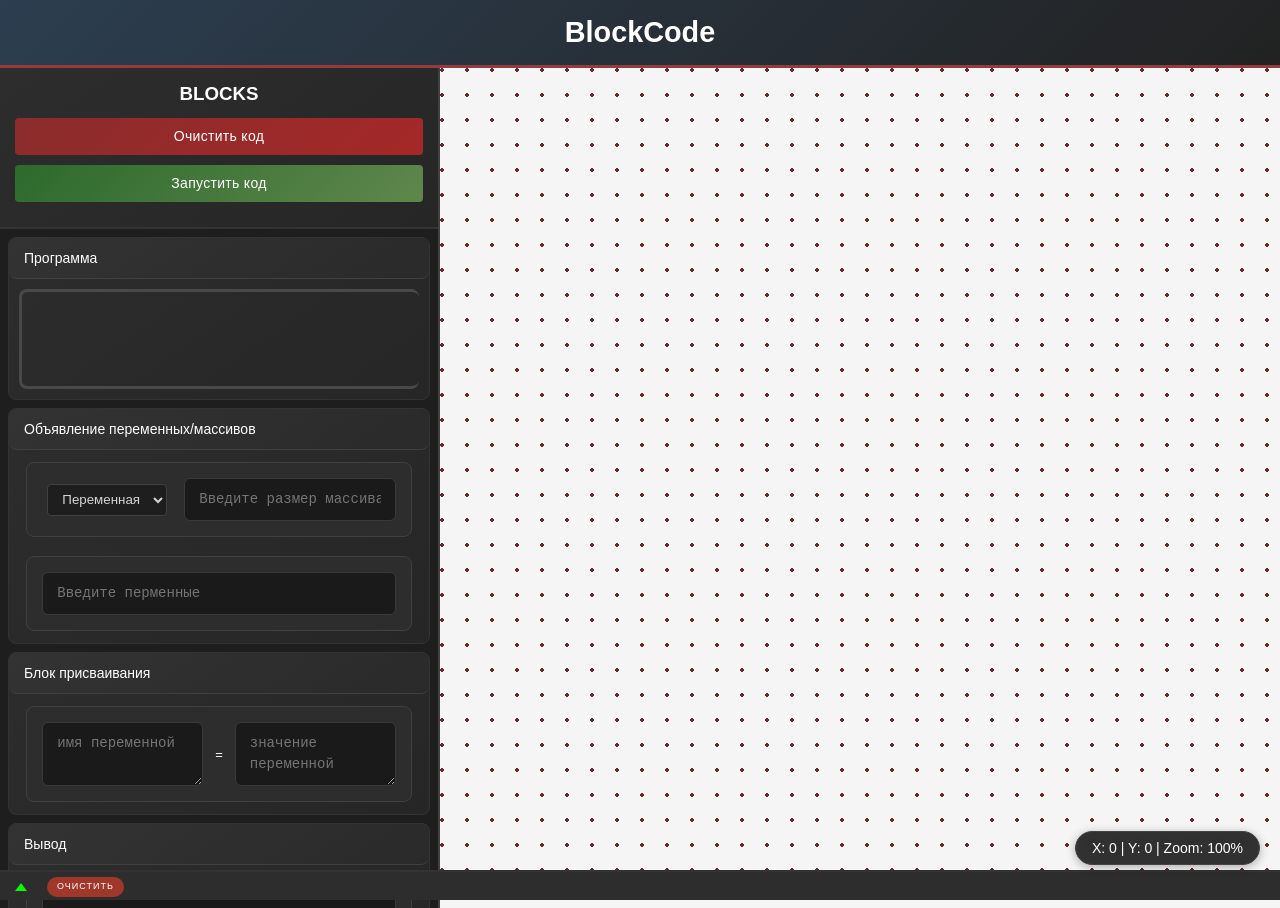
==== commit 29a33434: "новый драг и дроп, обновлены массивы" ====
--- a/html/index.html
+++ b/html/index.html
@@ -87,12 +87,12 @@
                             <div class="condition-row">
                                 <input type="text" class="input" id="input1_while_block" placeholder="значение 1">
                                 <select class="operator-select" id="selector_while_block">
-                                    <option value=">">></option>
-                                    <option value="<"><</option>
-                                    <option value="==">==</option>
-                                    <option value="!=">!=</option>
-                                    <option value=">=">>=</option>
-                                    <option value="<="><=</option>
+                                    <option value="more">&gt;</option>
+                                    <option value="less">&lt;</option>
+                                    <option value="equall">==</option>
+                                    <option value="notEquall">!=</option>
+                                    <option value="moreOrEquall">&gt;=</option>
+                                    <option value="lessorEquall">&lt;=</option>
                                 </select>
                                 <input type="text" class="input" id="input2_while_block" placeholder="значение 2">
                             </div>
@@ -106,33 +106,6 @@
                         </div>
                     </div>
                     
-                    <div class="block-code" draggable="true" data-type="IF">
-                        <div class="block-header">
-                            <span class="block-title">Если</span>
-                        </div>
-                        <div class="block-code-content">
-                            <div class="condition-row">
-                                <input type="text" class="input" id="input1_if_block" placeholder="значение 1">
-                                <select class="operator-select" id="selector_if_block">
-                                    <option value=">">></option>
-                                    <option value="<"><</option>
-                                    <option value="==">==</option>
-                                    <option value="!=">!=</option>
-                                    <option value=">=">>=</option>
-                                    <option value="<="><=</option>
-                                </select>
-                                <input type="text" class="input" id="input2_if_block" placeholder="значение 2">
-                            </div>
-                            
-                        </div>
-                        <div class="spawn-zone">
-
-                        </div>
-                        <div class="block-footer">
-                            <span class="block-title">Конец если</span>
-                        </div>
-                    </div>
-
                     <div class="block-code" draggable="true" data-type="IF-ELSE">
                         <div class="block-header">
                             <span class="block-title">Если</span>
@@ -141,12 +114,12 @@
                             <div class="condition-row">
                                 <input type="text" class="input" id="input1_if_else_block" placeholder="значение 1">
                                 <select class="operator-select" id="selector1_if_else_block">
-                                    <option value=">">></option>
-                                    <option value="<"><</option>
-                                    <option value="==">==</option>
-                                    <option value="!=">!=</option>
-                                    <option value=">=">>=</option>
-                                    <option value="<="><=</option>
+                                    <option value="more">&gt;</option>
+                                    <option value="less">&lt;</option>
+                                    <option value="equall">==</option>
+                                    <option value="notEquall">!=</option>
+                                    <option value="moreOrEquall">&gt;=</option>
+                                    <option value="lessorEquall">&lt;=</option>
                                 </select>
                                 <input type="text" class="input" id="input2_if_else_block" placeholder="значение 2">
                             </div>
@@ -199,7 +172,7 @@
     <script src="../scripts/site_program/zoom.js"></script>
     <script src="../scripts/site_program/console.js"></script>
     <script type="module" src="../scripts/kapot.js"></script>
-    <script src="../scripts/block-manager.js"></script>
+ 
     
 </body>
 </html>
--- a/css/style.css
+++ b/css/style.css
@@ -303,8 +303,8 @@
     position: absolute;
     top: 0;
     left: 0;
-    width: 5000px;
-    height: 5000px;
+    width: 17000px;
+    height: 17000px;
     transform-origin: 0 0;
     background-image: radial-gradient(circle at 2px 2px, #672929 2px, transparent 2px);
     background-size: 25px 25px;
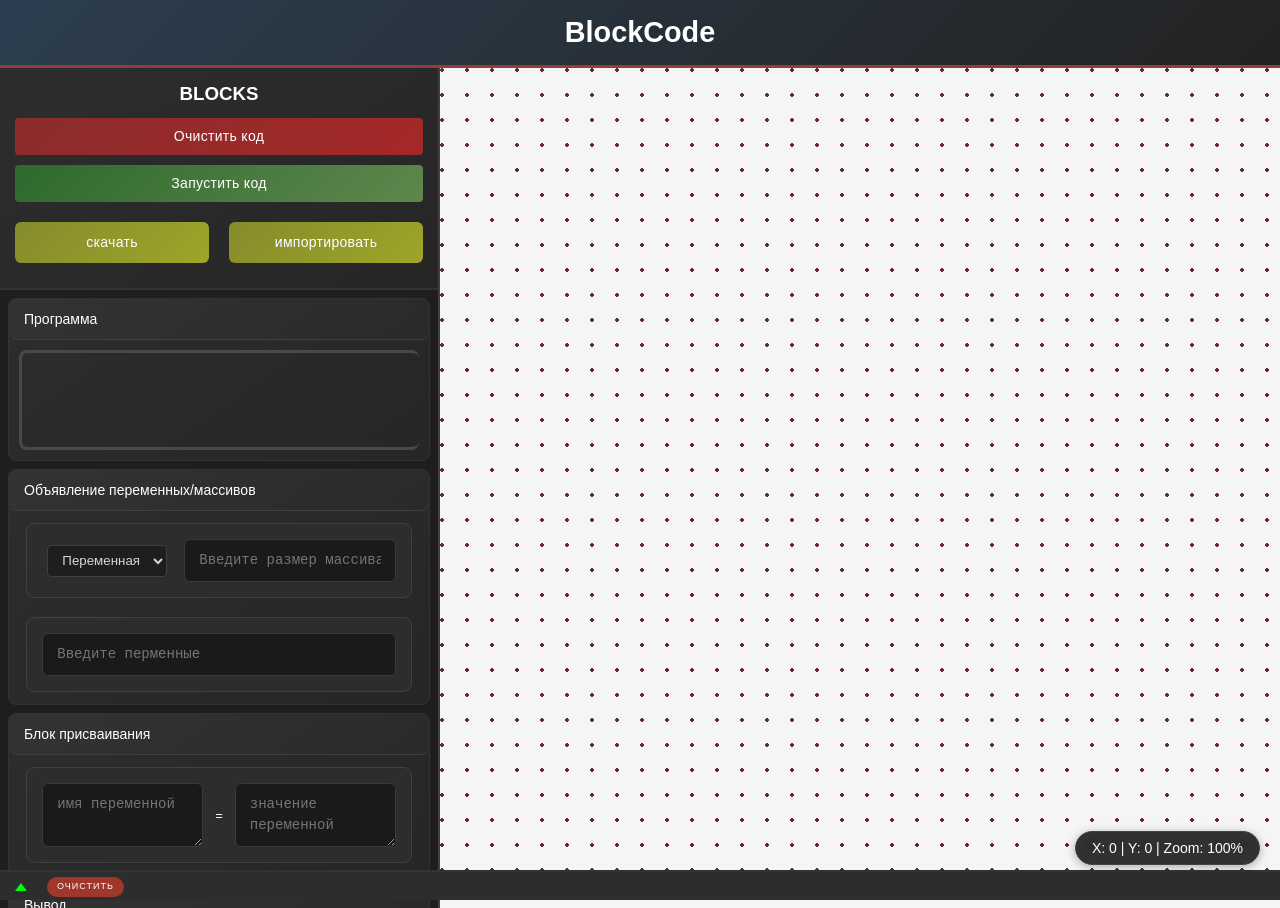
==== commit 6f4a600a: "изменение того что было, добавлены кнопки работы с файлами убраны отдельные операции, всё находится " ====
--- a/html/index.html
+++ b/html/index.html
@@ -18,8 +18,12 @@
         
                 <div class="panel-header">
                     <h3>BLOCKS</h3>
-                    <button class="btn" id="clear-block-btn">Очистить код</button>
+                    <button class="btn" id="clear-program-btn">Очистить код</button>
                     <button class="btn" id="run-program-btn">Запустить код</button>
+                    <div class="btn-space">
+                        <button class="btn" id="download-btn" >скачать</button>
+                        <button class="btn" id="import-btn" >импортировать</button>
+                    </div>
                 </div>
     
                 <div class="block-container">
@@ -163,12 +167,12 @@
     <div id="console-wrapper">
         <div id="console-tab" onclick="toggleConsole()">
             <div id="console-chervon"></div>
-            <button id="console-clear-but" onclick="event.stopPropagation(); clearConsole()">Очистить</button>
+            <button  id="console-clear-but" onclick="event.stopPropagation(); clearConsole()">Очистить</button>
         </div>
         <div id="console-body"></div>
     </div>
 
-    <script src="../scripts/site_program/drag_drop.js"></script>
+    <script type="module" src="../scripts/main.js"></script>
     <script src="../scripts/site_program/zoom.js"></script>
     <script src="../scripts/site_program/console.js"></script>
     <script type="module" src="../scripts/kapot.js"></script>
--- a/css/style.css
+++ b/css/style.css
@@ -77,35 +77,54 @@
     line-height: 1.5;
     letter-spacing: 0.3px;
     color: #fff;
-}
+    transition: all 0.35s ease;
+}
+
+.btn:active {
+    transform: scale(0.8) translateY(2px) !important;
+}
+.btn-space{
+    display: flex;
+    gap: 20px;
+}
+
 
 #run-program-btn,
-#clear-block-btn {
-    background: linear-gradient(135deg, #8b2c2c 0%, #a52828 100%);
+#clear-program-btn {
     border: none;
-    color: white;
     cursor: pointer;
     padding: 8px 16px;
     border-radius: 4px;
-    font-family: inherit;
-    transition: all 0.2s ease;
-}
-
-#run-program-btn:hover,
-#clear-block-btn:hover {
-    transform: scale(0.95);
+    
+}
+
+#clear-program-btn{
+    background: linear-gradient(135deg, #8b2c2c 0%, #a52828 100%);
+}
+
+#clear-program-btn:hover {
     background: linear-gradient(135deg, #6b1f1f 0%, #7a1f1f 100%);
-    box-shadow: inset 0 0 10px rgba(0, 0, 0, 0.3);
-}
-
+    box-shadow: inset 0 0 0 3px rgba(0, 0, 0, 0.3);
+}
 
 #run-program-btn {
-    background: linear-gradient(135deg, #2d6a2d 0%, #5f874c 100%) !important;
-    
+    background: linear-gradient(135deg, #2d6a2d 0%, #5f874c 100%);
 }
 
 #run-program-btn:hover {
-    background: linear-gradient(135deg, #1f4f1f 0%, #3e6b2f 100%) !important;
+    background: linear-gradient(135deg, #205220 0%, #233d1a 100%) ;
+    box-shadow: inset 0 0 0 3px rgba(2, 3, 4, 0.3);
+}
+
+#download-btn,
+#import-btn {
+    background: linear-gradient(135deg, #868b2c 0%, #9fa528 100%);
+}
+
+#download-btn:hover,
+#import-btn:hover {
+    background: linear-gradient(135deg, #515220 0%, #333d1a 100%) ;
+    box-shadow: inset 0 0 0 3px rgba(2, 3, 4, 0.3);
 }
 
 .content {
@@ -113,6 +132,7 @@
     display: flex;
     overflow: hidden;
 }
+
 
 .left-panel {
     width: 440px;
@@ -142,8 +162,6 @@
     min-width: auto;
     border-radius: 8px;
     background: linear-gradient(145deg, #2d2d2d 0%, #262626 100%);
-   
-    
     font-family: 'Segoe UI', sans-serif;
     font-size: 13px;
 }
@@ -303,8 +321,8 @@
     position: absolute;
     top: 0;
     left: 0;
-    width: 17000px;
-    height: 17000px;
+    width: 50000px;
+    height: 50000px;
     transform-origin: 0 0;
     background-image: radial-gradient(circle at 2px 2px, #672929 2px, transparent 2px);
     background-size: 25px 25px;
@@ -477,6 +495,7 @@
     padding: 0 10px;
     text-transform: uppercase;
     letter-spacing: 1px;
+    transition: all 0.35s ease;
 }
 
 #console-clear-but:hover {
@@ -484,7 +503,7 @@
 }
 
 #console-clear-but:active {
-    transform: scale(0.95);
+    transform: scale(0.8);
 }
 
 #console-clear-but:focus-visible {
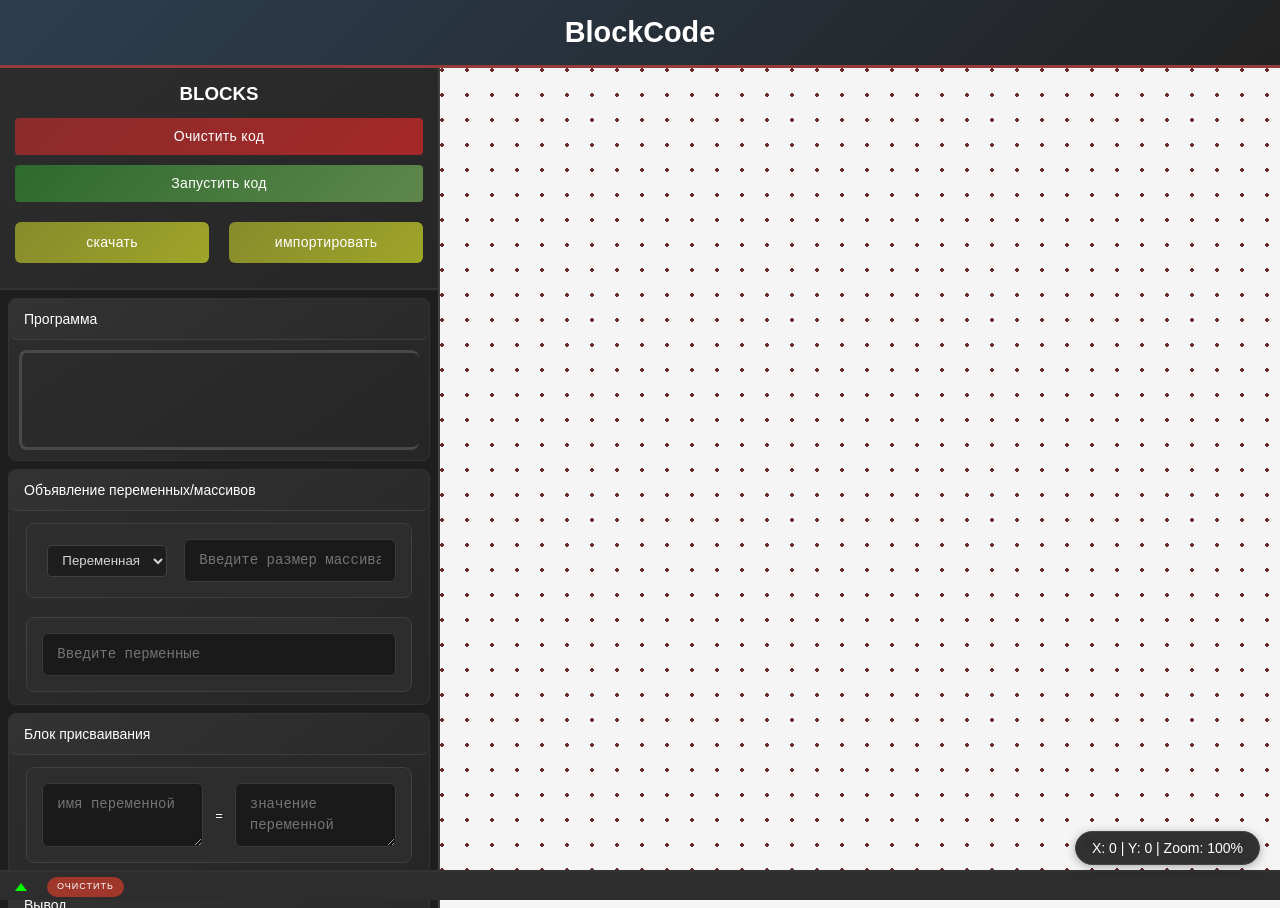
==== commit 6dce091c: "новый импорт" ====
--- a/html/index.html
+++ b/html/index.html
@@ -89,16 +89,7 @@
                         </div>
                         <div class="block-code-content">
                             <div class="condition-row">
-                                <input type="text" class="input" id="input1_while_block" placeholder="значение 1">
-                                <select class="operator-select" id="selector_while_block">
-                                    <option value="more">&gt;</option>
-                                    <option value="less">&lt;</option>
-                                    <option value="equall">==</option>
-                                    <option value="notEquall">!=</option>
-                                    <option value="moreOrEquall">&gt;=</option>
-                                    <option value="lessorEquall">&lt;=</option>
-                                </select>
-                                <input type="text" class="input" id="input2_while_block" placeholder="значение 2">
+                                <input type="text" class="input" id="input_while_block" placeholder="Условие">
                             </div>
                         </div>
                         <div class="spawn-zone">
@@ -116,16 +107,7 @@
                         </div>
                         <div class="block-code-content">
                             <div class="condition-row">
-                                <input type="text" class="input" id="input1_if_else_block" placeholder="значение 1">
-                                <select class="operator-select" id="selector1_if_else_block">
-                                    <option value="more">&gt;</option>
-                                    <option value="less">&lt;</option>
-                                    <option value="equall">==</option>
-                                    <option value="notEquall">!=</option>
-                                    <option value="moreOrEquall">&gt;=</option>
-                                    <option value="lessorEquall">&lt;=</option>
-                                </select>
-                                <input type="text" class="input" id="input2_if_else_block" placeholder="значение 2">
+                                <input type="text" class="input" id="input_if_else_block" placeholder="Условие">
                             </div>
                         </div>
                         <div class="spawn-zone">
--- a/css/style.css
+++ b/css/style.css
@@ -81,7 +81,7 @@
 }
 
 .btn:active {
-    transform: scale(0.8) translateY(2px) !important;
+    transform: scale(0.8) translateY(2px);
 }
 .btn-space{
     display: flex;
